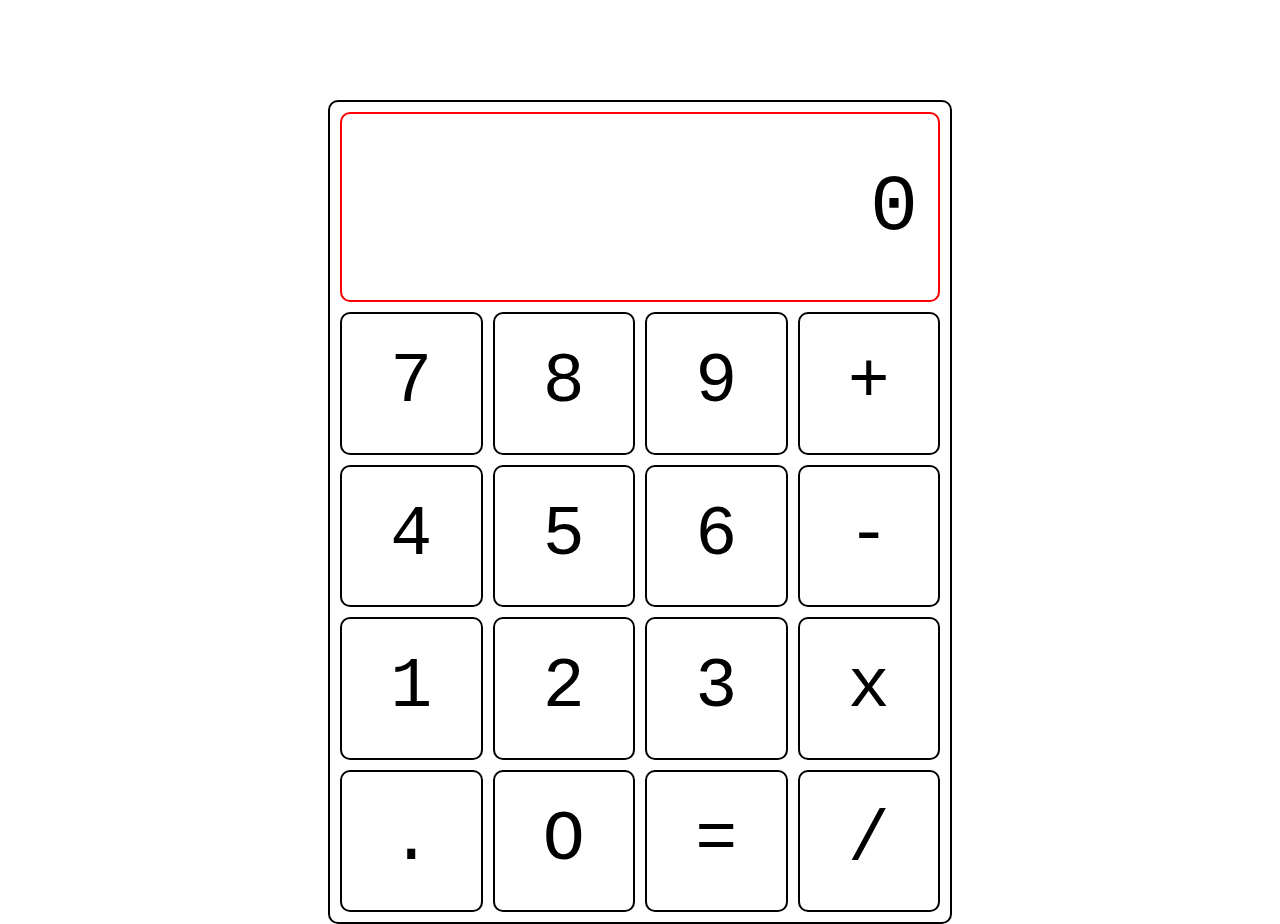
==== calculator/index.html @ ff5df63f "basic designing done" ====
<!DOCTYPE html>
<html lang="en">
<head>
    <meta charset="UTF-8">
    <meta name="viewport" content="width=device-width, initial-scale=1.0">
    <title>Calculator</title>
    <link rel="stylesheet" href="style.css">
</head>
<body>
    <div class="container">
        <div class="display">
            <span id="disp_field">0</span>
        </div>
        <div class="buttons">
            <div class="btn" id="7-btn">7</div>
            <div class="btn" id="8-btn">8</div>
            <div class="btn" id="9-btn">9</div>
            <div class="btn" id="divide-btn">+</div>
            <div class="btn" id="4-btn">4</div>
            <div class="btn" id="5-btn">5</div>
            <div class="btn" id="6-btn">6</div>
            <div class="btn" id="mutiply-btn">-</div>
            <div class="btn" id="1-btn">1</div>
            <div class="btn" id="2-btn">2</div>
            <div class="btn" id="3-btn">3</div>
            <div class="btn" id="diff-btn">x</div>
            <div class="btn" id="point-btn">.</div>
            <div class="btn" id="0-btn">O</div>
            <div class="btn" id="result-btn">=</div>
            <div class="btn" id="add-btn">/</div>
        </div>
    </div>
</body>
</html>
---- calculator/style.css ----
*{
    margin: 0;
    padding: 0;
    font-family: monospace;
}

.container {
    display: flex;
    flex-direction: column;
    justify-content: flex-end;
    height: 800px;
    width: 600px;
    margin: 100px auto 0;
    border: 2px solid black;
    border-radius: 10px;
    gap: 10px;
    padding: 10px;
}
.display {
    flex-grow: 1;
    border: 2px solid red;
    box-sizing: border-box;
    border-radius: 10px;
    padding: 10px;
}
#disp_field {
    width: 100%;
    height: 100%;
    box-sizing: border-box;
    resize: none;
    padding: 10px;
    display: flex;
    justify-content: right;
    align-items: center;
    font-size: 80px;
    border: none;
    color: black;
    user-select: none;
}
.buttons {
    width: 600px;
    height: 600px;
    display: grid;
    grid-template-columns: repeat(4, 1fr);
    justify-content: space-around;
    gap: 10px;
    box-sizing: border-box;
}
.btn {
    width: 100%;
    box-sizing: border-box;
    border: 2px solid black;
    display: flex;
    justify-content: center;
    align-items: center;
    font-size:70px;
    line-height: 0;
    cursor: pointer;
    user-select: none;
    border-radius: 10px;
}
.btn:hover {
    background-color: rgb(221, 221, 221);
    box-shadow: 0 0 10px black;
}
.btn:active {
    background-color: red;
    color: white;
}
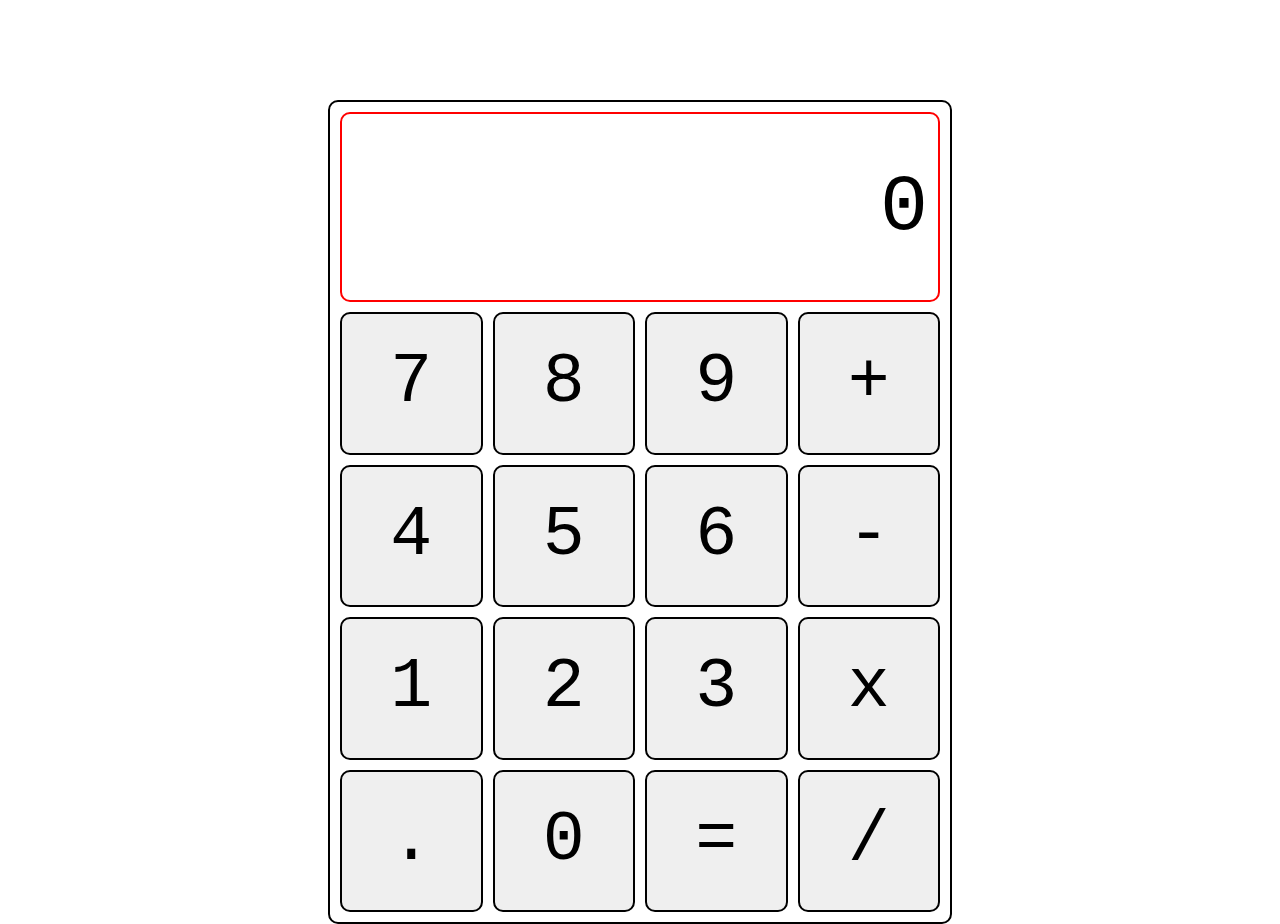
==== commit d057b3c3: "added event listeners to numberic buttons" ====
--- a/calculator/index.html
+++ b/calculator/index.html
@@ -12,23 +12,24 @@
             <span id="disp_field">0</span>
         </div>
         <div class="buttons">
-            <div class="btn" id="7-btn">7</div>
-            <div class="btn" id="8-btn">8</div>
-            <div class="btn" id="9-btn">9</div>
-            <div class="btn" id="divide-btn">+</div>
-            <div class="btn" id="4-btn">4</div>
-            <div class="btn" id="5-btn">5</div>
-            <div class="btn" id="6-btn">6</div>
-            <div class="btn" id="mutiply-btn">-</div>
-            <div class="btn" id="1-btn">1</div>
-            <div class="btn" id="2-btn">2</div>
-            <div class="btn" id="3-btn">3</div>
-            <div class="btn" id="diff-btn">x</div>
-            <div class="btn" id="point-btn">.</div>
-            <div class="btn" id="0-btn">O</div>
-            <div class="btn" id="result-btn">=</div>
-            <div class="btn" id="add-btn">/</div>
+            <button value="7" class="btn num-btn" id="7-btn">7</button>
+            <button value="8" class="btn num-btn" id="8-btn">8</button>
+            <button value="9" class="btn num-btn" id="9-btn">9</button>
+            <button value="" class="btn" id="divide-btn">+</button>
+            <button value="4" class="btn num-btn" id="4-btn">4</button>
+            <button value="5" class="btn num-btn" id="5-btn">5</button>
+            <button value="6" class="btn num-btn" id="6-btn">6</button>
+            <button value="" class="btn" id="mutiply-btn">-</button>
+            <button value="1" class="btn num-btn" id="1-btn">1</button>
+            <button value="2" class="btn num-btn" id="2-btn">2</button>
+            <button value="3" class="btn num-btn" id="3-btn">3</button>
+            <button value="" class="btn" id="diff-btn">x</button>
+            <button value="" class="btn" id="point-btn">.</button>
+            <button value="0" class="btn num-btn" id="0-btn">0</button>
+            <button value="" class="btn" id="result-btn">=</button>
+            <button value="" class="btn" id="add-btn">/</button>
         </div>
     </div>
+    <script src="script.js"></script>
 </body>
 </html>--- a/calculator/style.css
+++ b/calculator/style.css
@@ -28,7 +28,6 @@
     height: 100%;
     box-sizing: border-box;
     resize: none;
-    padding: 10px;
     display: flex;
     justify-content: right;
     align-items: center;
@@ -36,6 +35,7 @@
     border: none;
     color: black;
     user-select: none;
+    overflow-x: hidden;
 }
 .buttons {
     width: 600px;
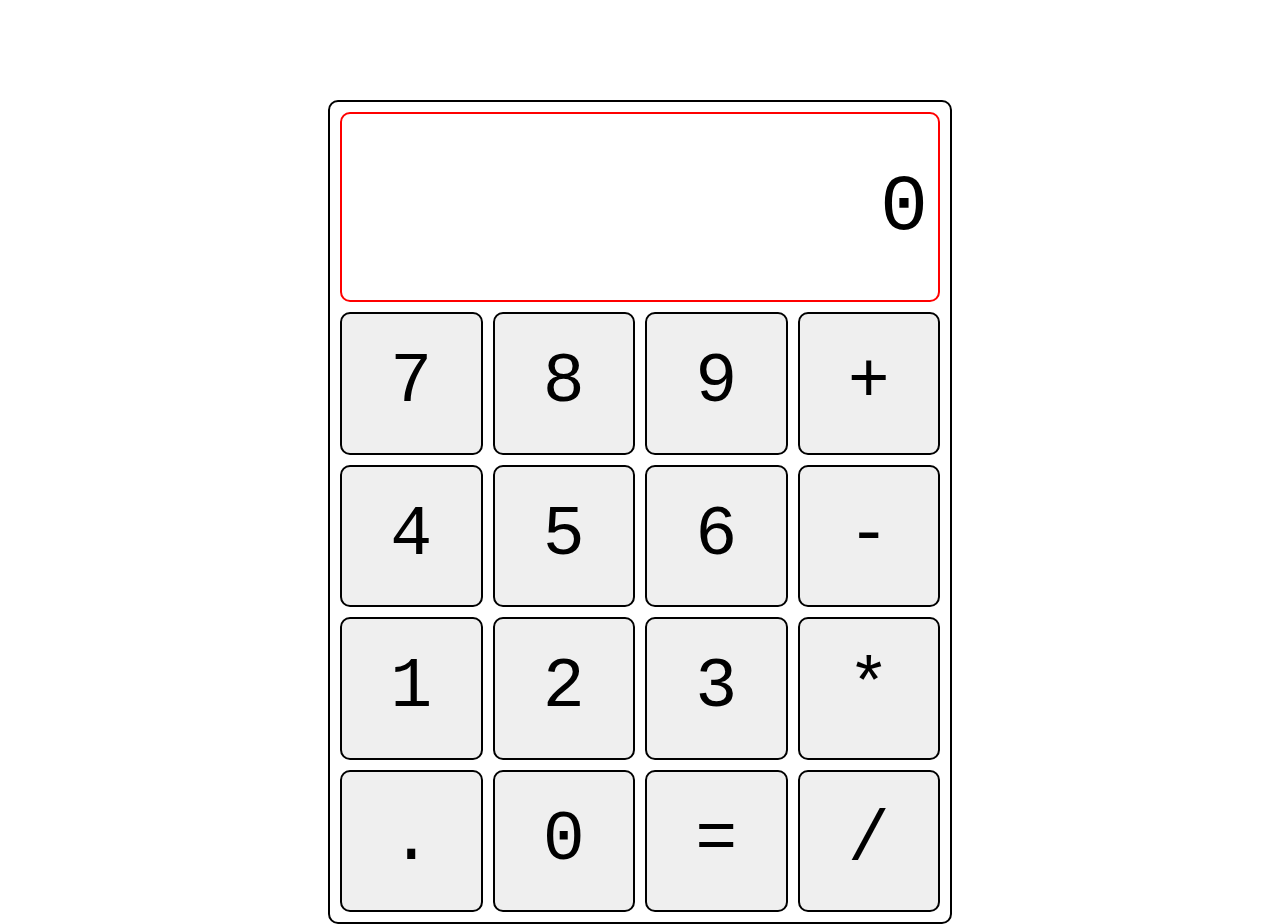
==== commit 60031564: "calculator version 1" ====
--- a/calculator/index.html
+++ b/calculator/index.html
@@ -15,19 +15,19 @@
             <button value="7" class="btn num-btn" id="7-btn">7</button>
             <button value="8" class="btn num-btn" id="8-btn">8</button>
             <button value="9" class="btn num-btn" id="9-btn">9</button>
-            <button value="" class="btn" id="divide-btn">+</button>
+            <button value="+" class="btn op-btn" id="divide-btn">+</button>
             <button value="4" class="btn num-btn" id="4-btn">4</button>
             <button value="5" class="btn num-btn" id="5-btn">5</button>
             <button value="6" class="btn num-btn" id="6-btn">6</button>
-            <button value="" class="btn" id="mutiply-btn">-</button>
+            <button value="-" class="btn op-btn" id="mutiply-btn">-</button>
             <button value="1" class="btn num-btn" id="1-btn">1</button>
             <button value="2" class="btn num-btn" id="2-btn">2</button>
             <button value="3" class="btn num-btn" id="3-btn">3</button>
-            <button value="" class="btn" id="diff-btn">x</button>
-            <button value="" class="btn" id="point-btn">.</button>
+            <button value="*" class="btn op-btn" id="diff-btn">*</button>
+            <button value="." class="btn" id="point-btn">.</button>
             <button value="0" class="btn num-btn" id="0-btn">0</button>
-            <button value="" class="btn" id="result-btn">=</button>
-            <button value="" class="btn" id="add-btn">/</button>
+            <button value="=" class="btn op-btn" id="result-btn">=</button>
+            <button value="/" class="btn op-btn" id="add-btn">/</button>
         </div>
     </div>
     <script src="script.js"></script>
--- a/calculator/style.css
+++ b/calculator/style.css
@@ -34,8 +34,8 @@
     font-size: 80px;
     border: none;
     color: black;
-    user-select: none;
-    overflow-x: hidden;
+    /* user-select: none; */
+    overflow: hidden;
 }
 .buttons {
     width: 600px;
